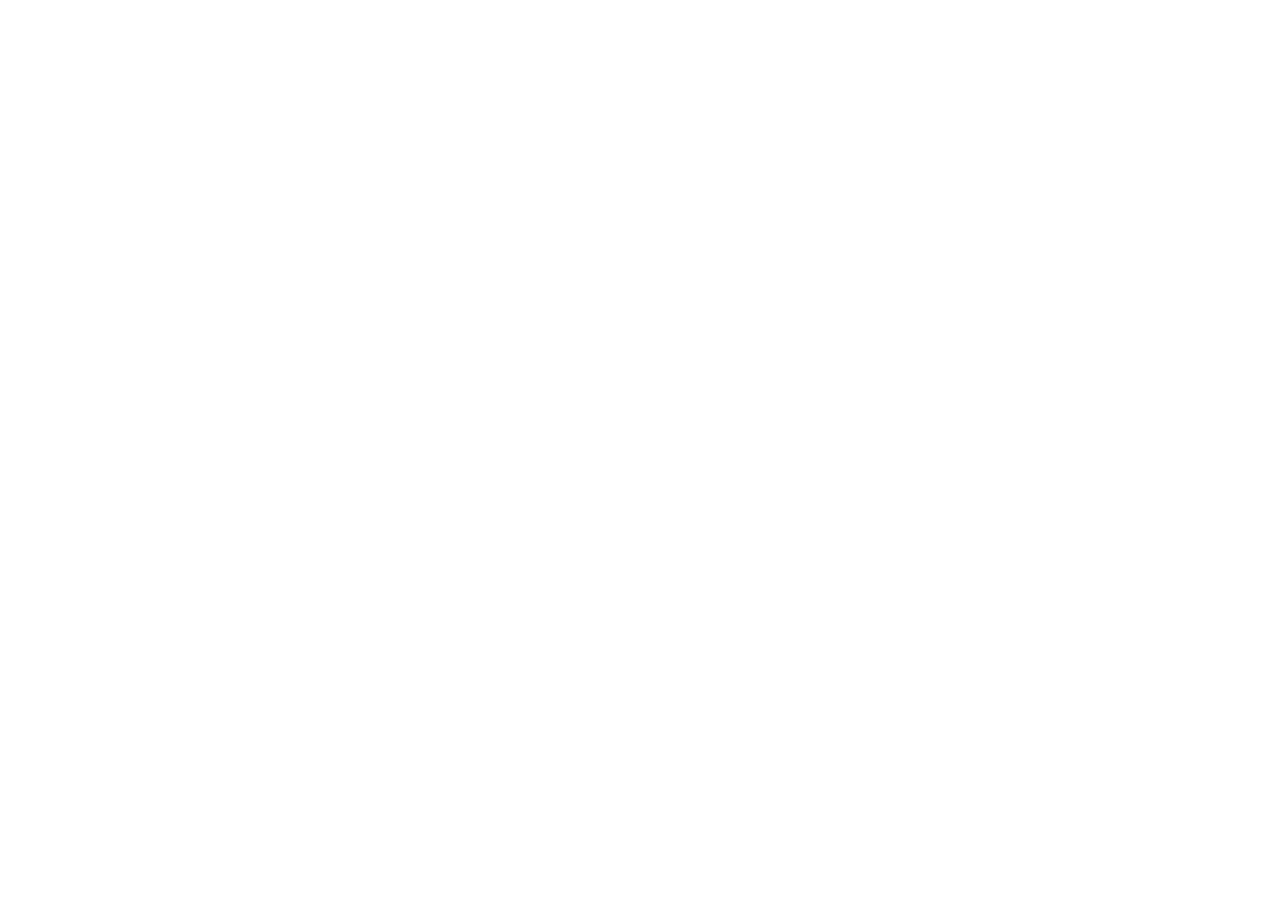
==== admin/index.html @ 0e4b6acb "admin/index.html" ====
<!DOCTYPE html>
<html>
<head>
  <meta charset="utf-8" />
  <meta name="viewport" content="width=device-width, initial-scale=1.0" />
  <title>Nobilist Properties - Yönetim Paneli</title>
  <script src="https://identity.netlify.com/v1/netlify-identity-widget.js"></script>
</head>
<body>
  <script src="https://unpkg.com/decap-cms@^3.0.0/dist/decap-cms.js"></script>
</body>
</html>
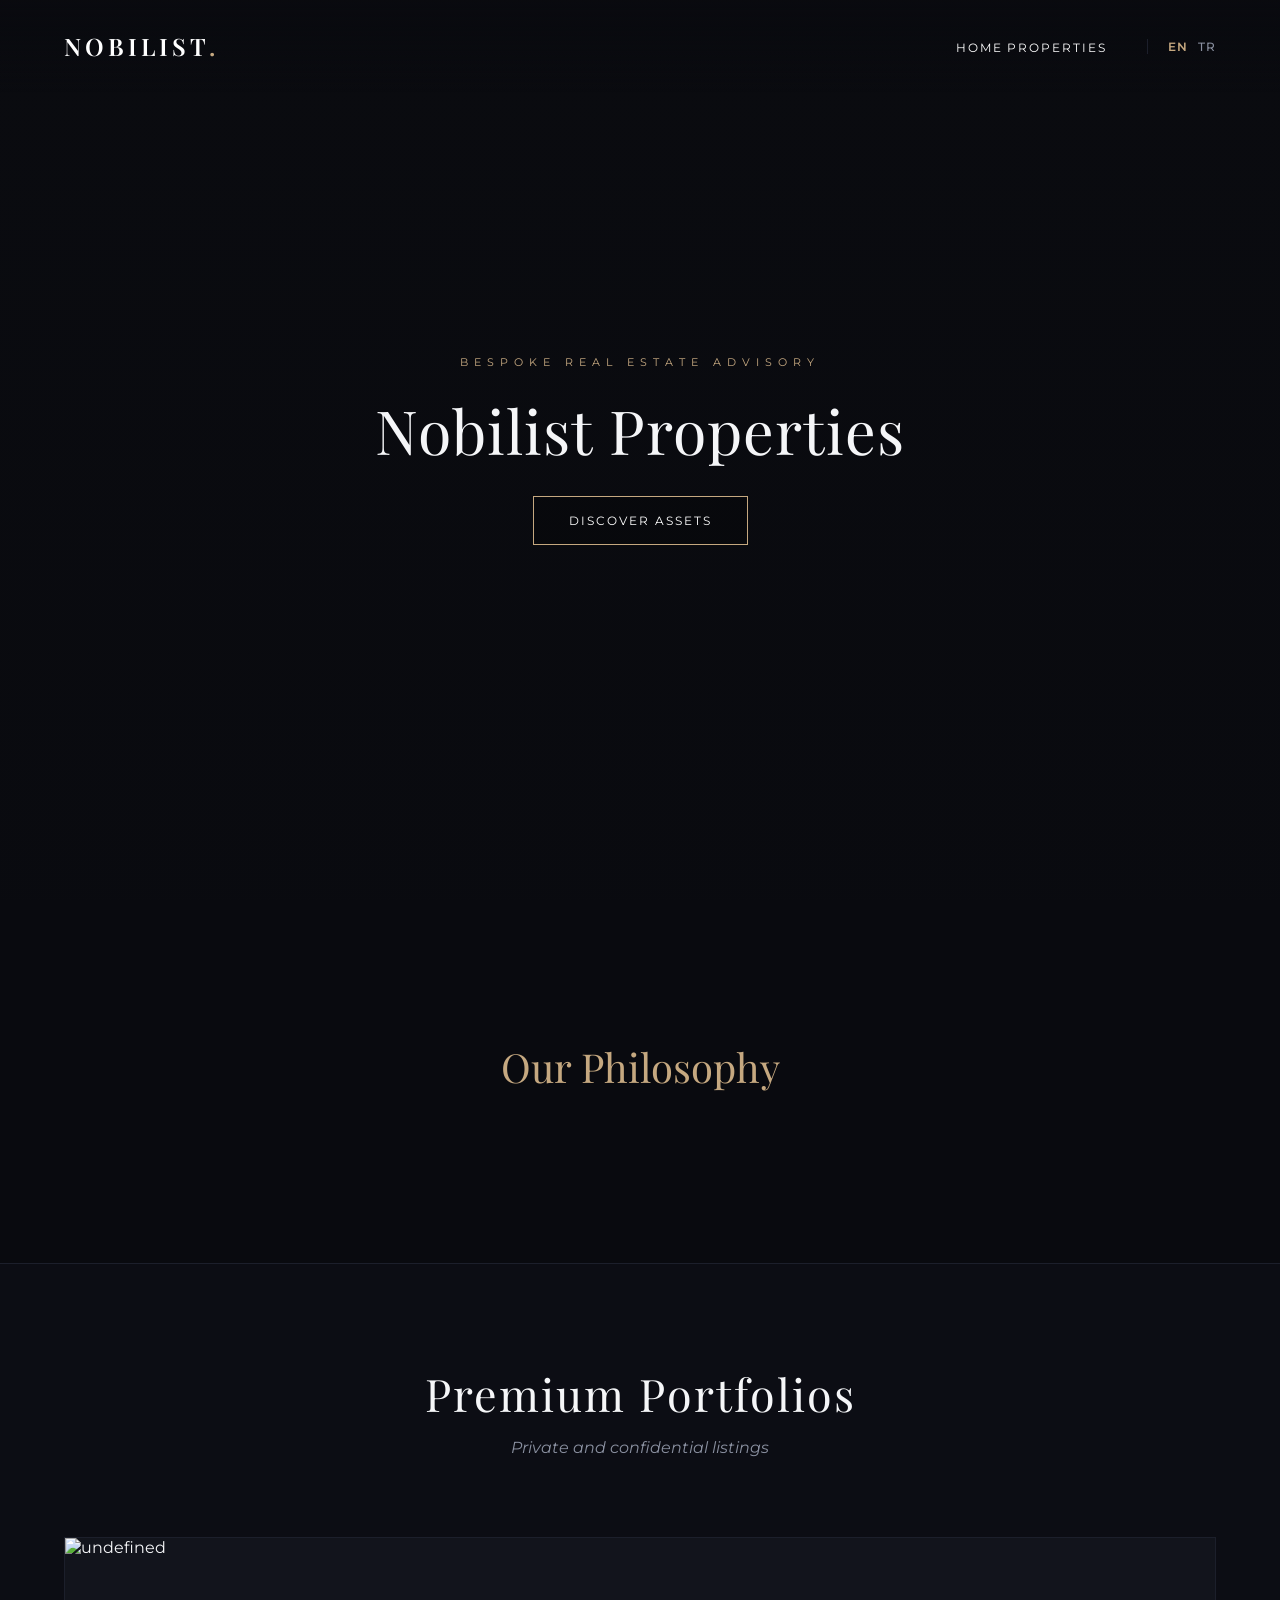
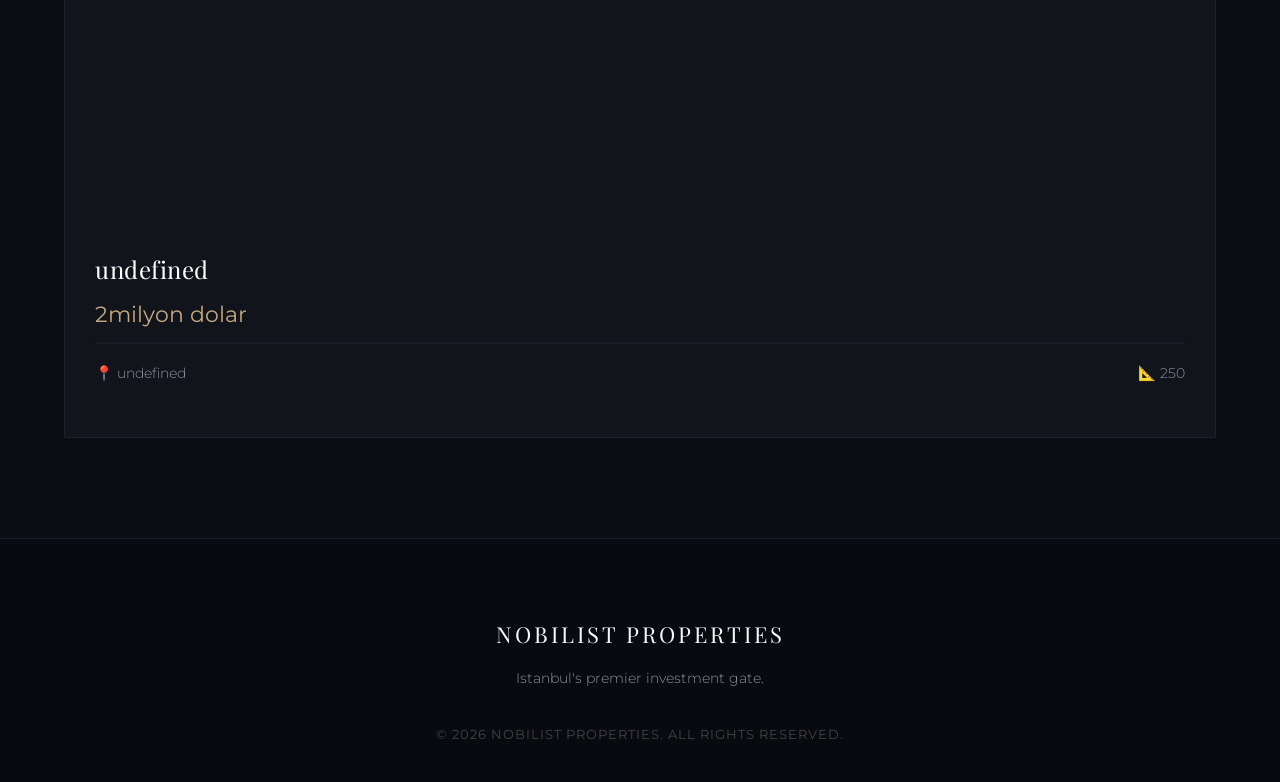
==== commit 2948b8b8: "Update index.html" ====
--- a/admin/index.html
+++ b/admin/index.html
@@ -1,12 +1,257 @@
 <!DOCTYPE html>
-<html>
+<html lang="en">
 <head>
-  <meta charset="utf-8" />
-  <meta name="viewport" content="width=device-width, initial-scale=1.0" />
-  <title>Nobilist Properties - Yönetim Paneli</title>
-  <script src="https://identity.netlify.com/v1/netlify-identity-widget.js"></script>
+    <meta charset="UTF-8">
+    <meta name="viewport" content="width=device-width, initial-scale=1.0">
+    <title>Nobilist Properties | Luxury Real Estate Istanbul</title>
+    <script src="https://identity.netlify.com/v1/netlify-identity-widget.js"></script>
+    <link href="https://fonts.googleapis.com/css2?family=Playfair+Display:ital,wght@0,400;0,600;1,400&family=Montserrat:wght@200;300;400;500&display=swap" rel="stylesheet">
+    <style>
+        :root {
+            --gold: #c5a880;
+            --gold-hover: #e0c5a1;
+            --dark-bg: #090a0f;
+            --card-bg: #12141c;
+            --border: #1c1f2b;
+            --text-light: #f5f6f8;
+            --text-muted: #8a90a0;
+        }
+
+        * { margin: 0; padding: 0; box-sizing: border-box; }
+        body { font-family: 'Montserrat', sans-serif; background-color: var(--dark-bg); color: var(--text-light); overflow-x: hidden; scroll-behavior: smooth; }
+        h1, h2, h3 { font-family: 'Playfair Display', serif; font-weight: 400; }
+
+        /* Üst Menü & Dil Seçici */
+        header { position: fixed; top: 0; width: 100%; padding: 30px 5%; display: flex; justify-content: space-between; align-items: center; z-index: 1000; background: linear-gradient(to bottom, rgba(9,10,15,0.9) 0%, rgba(9,10,15,0) 100%); transition: background 0.3s; }
+        header.scrolled { background: rgba(9,10,15,0.95); padding: 20px 5%; border-bottom: 1px solid var(--border); }
+        .logo { font-family: 'Playfair Display', serif; font-size: 24px; letter-spacing: 4px; text-transform: uppercase; color: #fff; text-decoration: none; font-weight: 600; }
+        .logo span { color: var(--gold); }
+        .nav-right { display: flex; align-items: center; gap: 40px; }
+        .nav-links a { color: #fff; text-decoration: none; font-size: 12px; letter-spacing: 2px; text-transform: uppercase; transition: color 0.3s; }
+        .nav-links a:hover { color: var(--gold); }
+        
+        .lang-switcher { display: flex; gap: 10px; border-left: 1px solid var(--border); padding-left: 20px; }
+        .lang-btn { background: none; border: none; color: var(--text-muted); cursor: pointer; font-size: 12px; font-family: 'Montserrat', sans-serif; letter-spacing: 1px; font-weight: 500; transition: color 0.3s; }
+        .lang-btn.active { color: var(--gold); font-weight: 600; }
+
+        /* Giriş Alanı (Hero) */
+        .hero { height: 100vh; display: flex; align-items: center; justify-content: center; text-align: center; position: relative; background-color: #0b0c10; background-size: cover; background-position: center; }
+        .hero::after { content: ''; position: absolute; top: 0; left: 0; width: 100%; height: 100%; background: linear-gradient(to bottom, rgba(9,10,15,0.5) 0%, rgba(9,10,15,0.85) 100%); z-index: 1; }
+        .hero-content { position: relative; z-index: 2; max-width: 1000px; padding: 0 20px; }
+        .hero-subtitle { font-size: 11px; letter-spacing: 6px; text-transform: uppercase; color: var(--gold); margin-bottom: 25px; display: block; font-weight: 400; }
+        .hero-title { font-size: 3.8rem; line-height: 1.2; margin-bottom: 30px; letter-spacing: 1px; }
+        .cta-btn { display: inline-block; padding: 16px 35px; border: 1px solid var(--gold); color: #fff; text-decoration: none; font-size: 12px; letter-spacing: 2px; text-transform: uppercase; transition: all 0.4s; background: rgba(0,0,0,0.2); }
+        .cta-btn:hover { background: var(--gold); color: var(--dark-bg); transform: translateY(-3px); }
+
+        /* Marka Felsefesi Section */
+        .about-section { padding: 140px 10%; text-align: center; max-width: 900px; margin: 0 auto; }
+        .about-section h2 { font-size: 2.5rem; color: var(--gold); margin-bottom: 30px; }
+        .about-section p { font-size: 1.1rem; line-height: 1.9; color: var(--text-muted); font-weight: 300; }
+
+        /* Portföy Vitrini */
+        .portfolio-section { padding: 100px 5%; background: #0c0d14; border-top: 1px solid var(--border); }
+        .section-intro { text-align: center; margin-bottom: 80px; }
+        .section-intro h2 { font-size: 2.8rem; margin-bottom: 15px; letter-spacing: 2px; }
+        .section-intro p { color: var(--text-muted); font-style: italic; font-size: 1rem; }
+        
+        .portfolio-grid { display: grid; grid-template-columns: repeat(auto-fit, minmax(360px, 1fr)); gap: 40px; max-width: 1400px; margin: 0 auto; }
+        .portfolio-card { background: var(--card-bg); border: 1px solid var(--border); overflow: hidden; transition: all 0.4s cubic-bezier(0.16, 1, 0.3, 1); }
+        .portfolio-card:hover { transform: translateY(-10px); border-color: var(--gold); box-shadow: 0 30px 60px rgba(0,0,0,0.6); }
+        .img-container { width: 100%; height: 280px; overflow: hidden; position: relative; }
+        .img-container img { width: 100%; height: 100%; object-fit: cover; transition: transform 0.6s; }
+        .portfolio-card:hover .img-container img { transform: scale(1.05); }
+        
+        .card-content { padding: 35px 30px; }
+        .card-title { font-size: 1.5rem; margin-bottom: 15px; color: #fff; letter-spacing: 0.5px; }
+        .card-price { font-size: 1.4rem; color: var(--gold); font-weight: 400; display: block; margin-bottom: 20px; padding-bottom: 15px; border-bottom: 1px solid var(--border); }
+        .card-specs { display: flex; justify-content: space-between; font-size: 0.9rem; color: var(--text-muted); margin-bottom: 20px; font-weight: 300; }
+        .card-desc { font-size: 0.9rem; color: #a0a5b5; line-height: 1.7; font-weight: 300; }
+
+        /* Footer */
+        footer { padding: 80px 5% 40px 5%; background: var(--dark-bg); border-top: 1px solid var(--border); text-align: center; }
+        .footer-logo { font-family: 'Playfair Display', serif; font-size: 22px; letter-spacing: 3px; margin-bottom: 20px; text-transform: uppercase; }
+        .footer-text { color: var(--text-muted); font-size: 0.9rem; font-weight: 300; margin-bottom: 40px; }
+        .copyright { font-size: 0.8rem; color: #444; letter-spacing: 1px; text-transform: uppercase; }
+
+        @media (max-width: 768px) {
+            header { padding: 20px; }
+            .nav-links { display: none; }
+            .hero-title { font-size: 2.4rem; }
+            .portfolio-grid { grid-template-columns: 1fr; }
+        }
+    </style>
 </head>
 <body>
-  <script src="https://unpkg.com/decap-cms@^3.0.0/dist/decap-cms.js"></script>
+
+<header id="main-header">
+    <a href="#" class="logo">Nobilist<span>.</span></a>
+    <div class="nav-right">
+        <nav class="nav-links">
+            <a href="#hero" id="nav-home">Home</a>
+            <a href="#properties" id="nav-prop">Properties</a>
+        </nav>
+        <div class="lang-switcher">
+            <button class="lang-btn active" onclick="switchLanguage('en')">EN</button>
+            <button class="lang-btn" onclick="switchLanguage('tr')">TR</button>
+        </div>
+    </div>
+</header>
+
+<section class="hero" id="hero">
+    <div class="hero-content">
+        <span class="hero-subtitle" id="hero-sub-text">Bespoke Real Estate Advisory</span>
+        <h1 class="hero-title" id="hero-main-title">Exclusive Portfolios</h1>
+        <a href="#properties" class="cta-btn" id="hero-cta">Discover Assets</a>
+    </div>
+</section>
+
+<section class="about-section">
+    <h2 id="about-title">Our Philosophy</h2>
+    <p id="about-desc">Curating architectural masterpieces and high-yielding real estate investments in Istanbul for distinguished global citizens.</p>
+</section>
+
+<section class="portfolio-section" id="properties">
+    <div class="section-intro">
+        <h2 id="section-title">Premium Portfolios</h2>
+        <p id="section-subtitle">Private and confidential listings</p>
+    </div>
+    <div class="portfolio-grid" id="portfolio-display">
+        </div>
+</section>
+
+<footer>
+    <div class="footer-logo">Nobilist Properties</div>
+    <p class="footer-text" id="footer-pitch">Istanbul's premier investment gate.</p>
+    <div class="copyright">&copy; 2026 Nobilist Properties. All Rights Reserved.</div>
+</footer>
+
+<script>
+    let currentLang = localStorage.getItem('nobilist_lang') || 'en';
+    let globalContent = {};
+    let portfolioData = [];
+
+    // Sabit Çeviri Sözlüğü (Statik Alanlar İçin)
+    const dictionary = {
+        en: {
+            home: "Home", properties: "Properties", sub: "Bespoke Real Estate Advisory",
+            cta: "Discover Assets", philosophy: "Our Philosophy", 
+            introTitle: "Premium Portfolios", introSub: "Private and confidential listings",
+            pitch: "Istanbul's premier investment gate.", noAsset: "No exclusive portfolios available at the moment."
+        },
+        tr: {
+            home: "Anasayfa", properties: "Portföyler", sub: "Kişiye Özel Gayrimenkul Danışmanlığı",
+            cta: "Mülkleri İnceleyin", philosophy: "Vizyonumuz", 
+            introTitle: "Seçkin Portföyler", introSub: "Yüksek yatırım değerli gizli ilanlar",
+            pitch: "İstanbul'un prestijli yatırım kapısı.", noAsset: "Şu anda listelenen özel portföy bulunmamaktadır."
+        }
+    };
+
+    window.addEventListener('scroll', () => {
+        const header = document.getElementById('main-header');
+        if (window.scrollY > 50) header.classList.add('scrolled');
+        else header.classList.remove('scrolled');
+    });
+
+    function applyLanguageUI() {
+        const dict = dictionary[currentLang];
+        document.getElementById('nav-home').innerText = dict.home;
+        document.getElementById('nav-prop').innerText = dict.properties;
+        document.getElementById('hero-sub-text').innerText = dict.sub;
+        document.getElementById('hero-cta').innerText = dict.cta;
+        document.getElementById('about-title').innerText = dict.philosophy;
+        document.getElementById('section-title').innerText = dict.introTitle;
+        document.getElementById('section-subtitle').innerText = dict.introSub;
+        document.getElementById('footer-pitch').innerText = dict.pitch;
+
+        // Dinamik İçerikleri Güncelle
+        if(globalContent) {
+            document.getElementById('hero-main-title').innerText = globalContent[`hero_title_${currentLang}`] || "Nobilist Properties";
+            document.getElementById('about-desc').innerText = globalContent[`desc_${currentLang}`] || "";
+        }
+
+        renderPortfolios();
+        
+        // Aktif Buton Görünümü
+        document.querySelectorAll('.lang-btn').forEach(btn => {
+            btn.classList.toggle('active', btn.innerText.toLowerCase() === currentLang);
+        });
+    }
+
+    function switchLanguage(lang) {
+        currentLang = lang;
+        localStorage.setItem('nobilist_lang', lang);
+        applyLanguageUI();
+    }
+
+    // CMS Veri Çekme Motoru
+    function initDataEngine() {
+        // 1. Başlık ve İçerikleri Çek
+        fetch('/admin/content.json')
+            .then(res => res.json())
+            .then(data => {
+                globalContent = data;
+                if(data.background_image) {
+                    document.getElementById('hero').style.backgroundImage = `url('${data.background_image}')`;
+                }
+                applyLanguageUI();
+            }).catch(e => console.log("Content data stream initializing..."));
+
+        // 2. Portföyleri Çek
+        fetch('/admin/portfolios.json')
+            .then(res => res.json())
+            .then(data => {
+                portfolioData = data.items || [];
+                renderPortfolios();
+            }).catch(e => console.log("Portfolio database online..."));
+    }
+
+    function renderPortfolios() {
+        const container = document.getElementById('portfolio-display');
+        if(!container) return;
+        
+        if(portfolioData.length === 0) {
+            container.innerHTML = `<p style="grid-column: 1/-1; text-align:center; color:var(--text-muted); font-style:italic;">${dictionary[currentLang].noAsset}</p>`;
+            return;
+        }
+
+        container.innerHTML = '';
+        portfolioData.forEach(item => {
+            const title = item[`title_${currentLang}`] || item.title_en;
+            const loc = item[`location_${currentLang}`] || item.location_en;
+            const desc = item[`description_${currentLang}`] || item.description_en;
+
+            container.innerHTML += `
+                <article class="portfolio-card">
+                    <div class="img-container">
+                        <img src="${item.thumbnail || '/assets/logo.png'}" alt="${title}">
+                    </div>
+                    <div class="card-content">
+                        <h3 class="card-title">${title}</h3>
+                        <span class="card-price">${item.price}</span>
+                        <div class="card-specs">
+                            <span>📍 ${loc}</span>
+                            <span>📐 ${item.details}</span>
+                        </div>
+                        <p class="card-desc">${desc || ''}</p>
+                    </div>
+                </article>
+            `;
+        });
+    }
+
+    document.addEventListener("DOMContentLoaded", initDataEngine);
+</script>
+
+<script>
+  if (window.netlifyIdentity) {
+    window.netlifyIdentity.on("init", user => {
+      if (!user) {
+        window.netlifyIdentity.on("login", () => {
+          document.location.href = "/admin/";
+        });
+      }
+    });
+  }
+</script>
 </body>
 </html>
